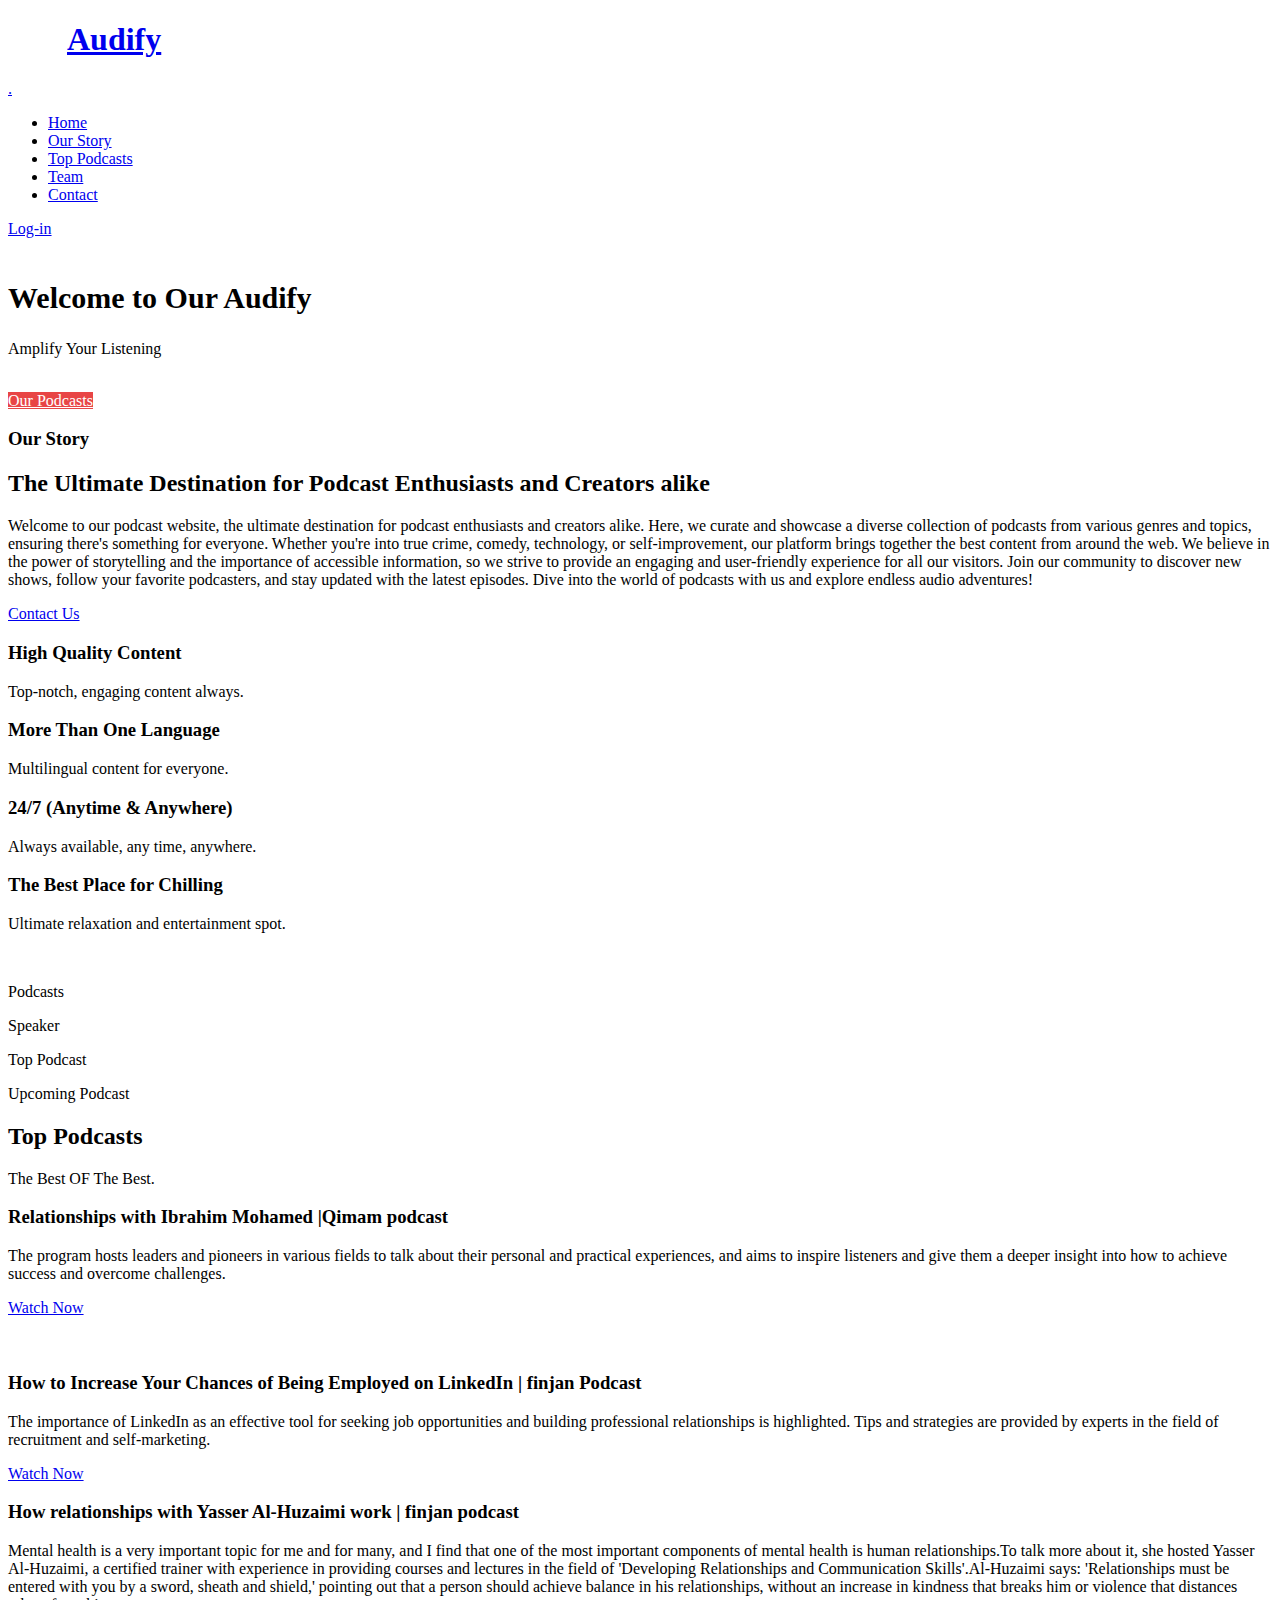
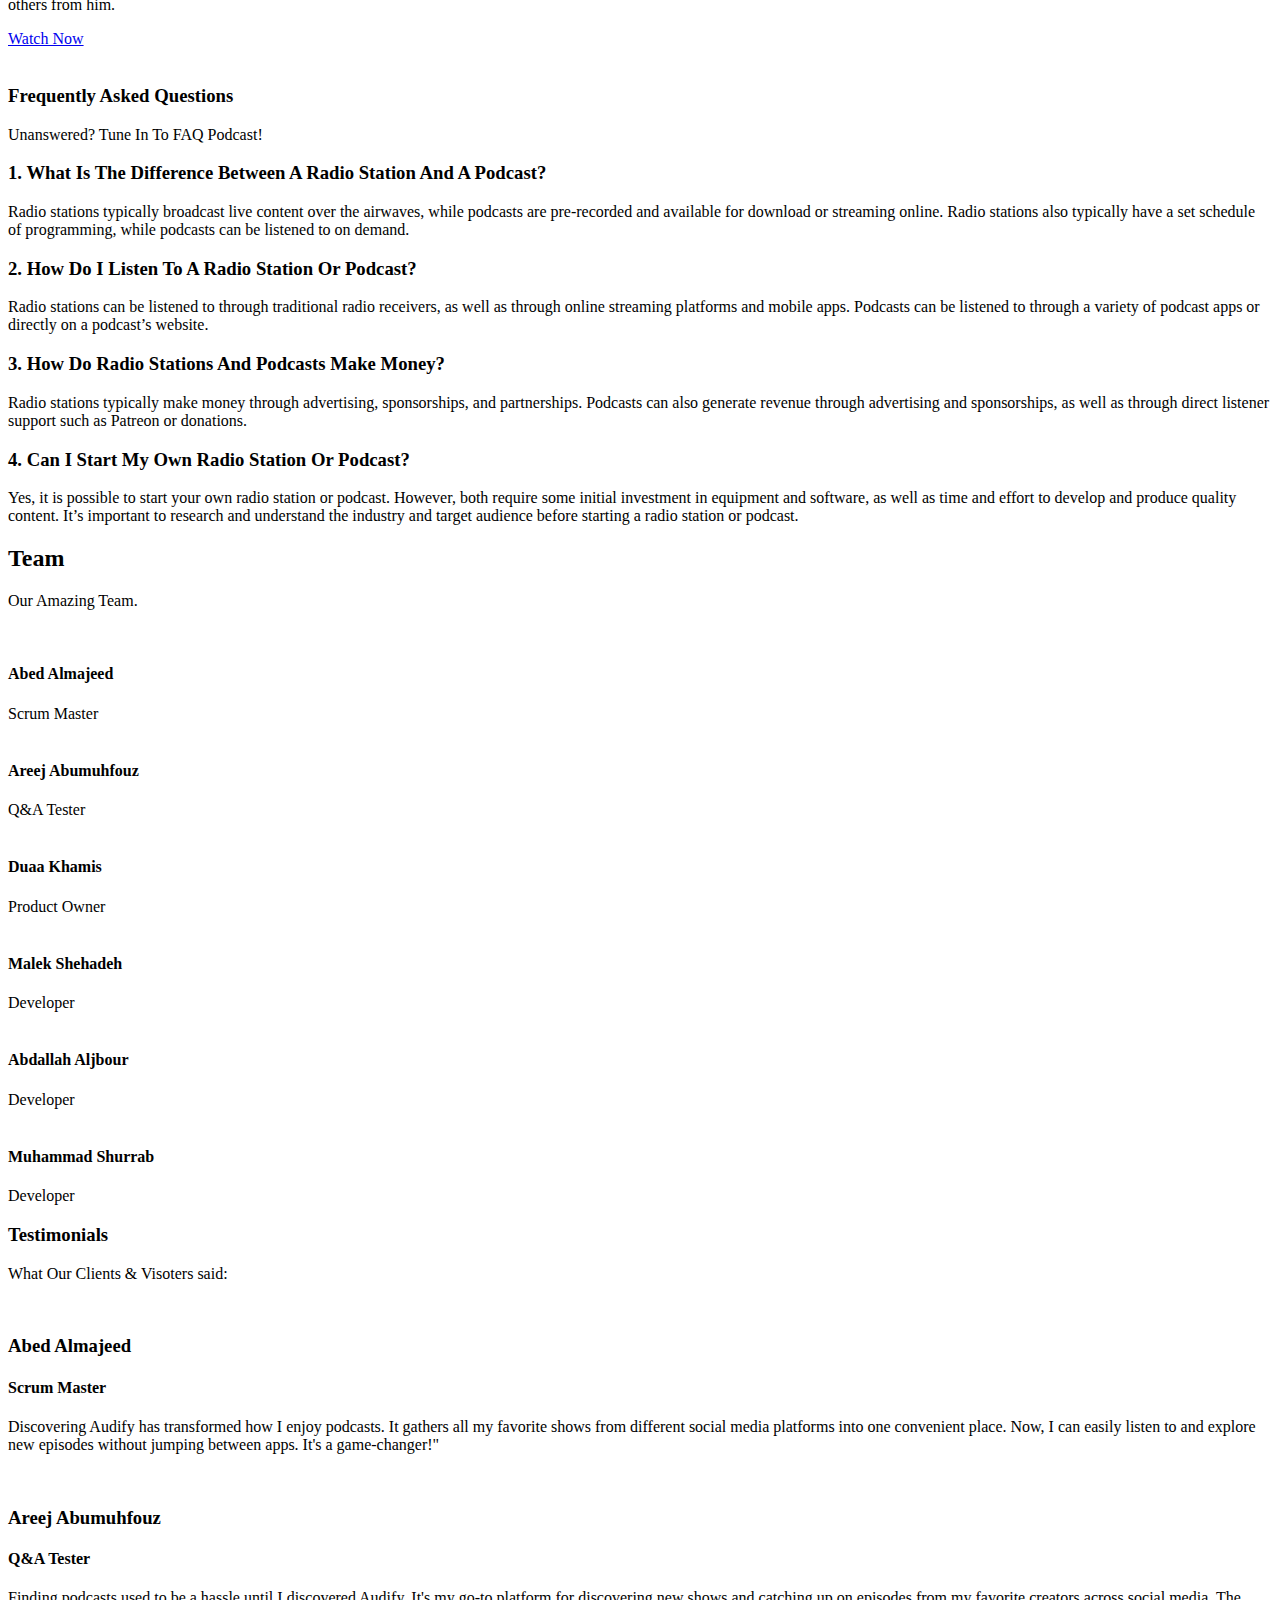
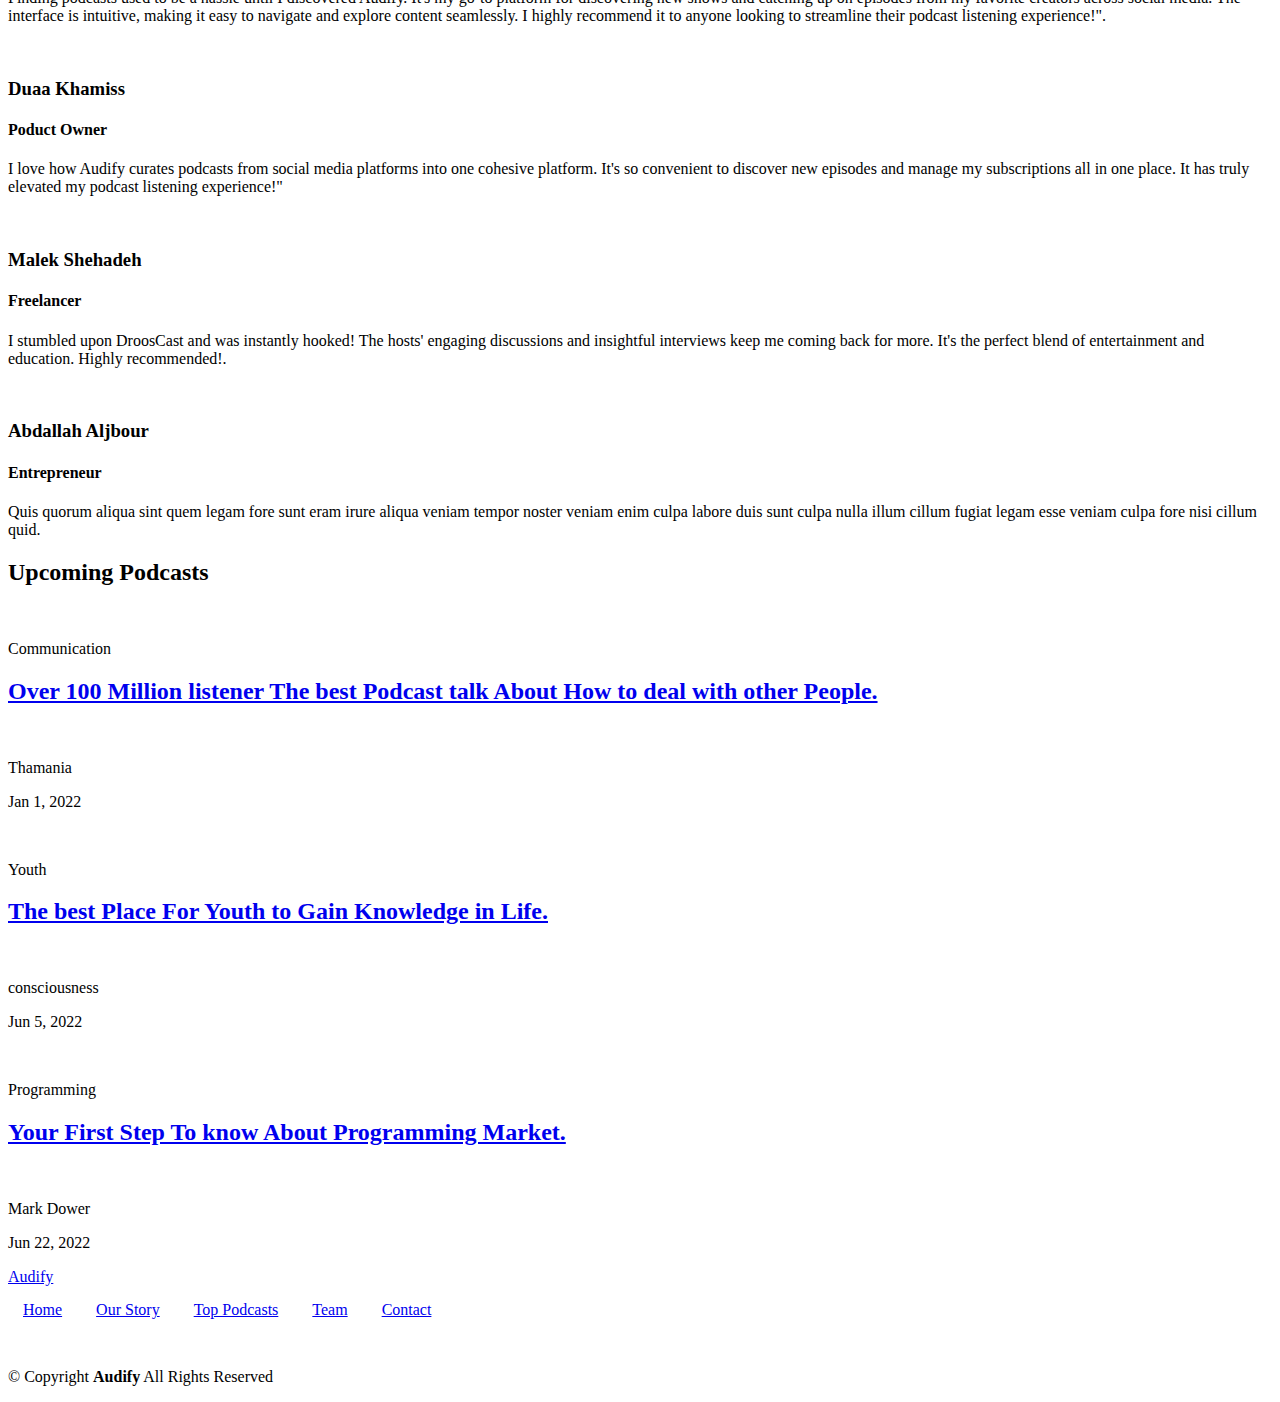
==== index.html @ 92a0b5ab "visitor page final version" ====
<!DOCTYPE html>
<html lang="en">
  <head>
    <meta charset="utf-8" />
    <meta content="width=device-width, initial-scale=1.0" name="viewport" />
    <title>Audify</title>
    <meta content="" name="description" />
    <meta content="" name="keywords" />
    <!-- Favicons -->
    <!-- <link href="assets/img/favicon.png" rel="icon" />
    <link href="assets/img/apple-touch-icon.png" rel="apple-touch-icon" /> -->
    <link rel="shortcut icon" href="./assets/img/main logo.png" type="image/x-icon">

    <!-- Fonts -->
    <link href="https://fonts.googleapis.com" rel="preconnect" />
    <link href="https://fonts.gstatic.com" rel="preconnect" crossorigin />
    <link
      href="https://fonts.googleapis.com/css2?family=Open+Sans:ital,wght@0,300;0,400;0,500;0,600;0,700;0,800;1,300;1,400;1,500;1,600;1,700;1,800&family=Montserrat:ital,wght@0,100;0,200;0,300;0,400;0,500;0,600;0,700;0,800;0,900;1,100;1,200;1,300;1,400;1,500;1,600;1,700;1,800;1,900&family=Poppins:ital,wght@0,100;0,200;0,300;0,400;0,500;0,600;0,700;0,800;0,900;1,100;1,200;1,300;1,400;1,500;1,600;1,700;1,800;1,900&display=swap"
      rel="stylesheet"
    />

    <!-- Vendor CSS Files -->
    <link
      href="assets/vendor/bootstrap/css/bootstrap.min.css"
      rel="stylesheet"
    />
    <link
      href="assets/vendor/bootstrap-icons/bootstrap-icons.css"
      rel="stylesheet"
    />
    <link href="assets/vendor/aos/aos.css" rel="stylesheet" />
    <link
      href="assets/vendor/glightbox/css/glightbox.min.css"
      rel="stylesheet"
    />
    <link href="assets/vendor/swiper/swiper-bundle.min.css" rel="stylesheet" />

    <!-- Main CSS File -->
    <link href="assets/css/main.css" rel="stylesheet" />

    <!-- =======================================================
  * Template Name: Append
  * Template URL: https://bootstrapmade.com/append-bootstrap-website-template/
  * Updated: Jun 27 2024 with Bootstrap v5.3.3
  * Author: BootstrapMade.com
  * License: https://bootstrapmade.com/license/
  ======================================================== -->
<style>
  .social-icons {
  margin-top: 10px; /* Adjust vertical spacing between the two sections of links */
}

.social-icons a {
  display: inline-block;
  margin: 0 10px; /* Adjust horizontal spacing between individual links */
  padding: 5px; /* Optional: Add padding around each link */
}

.icon-link {
  margin: 0 10px; /* Adjust horizontal spacing between social media icons */
}
.btn-main:hover{
  color: #000;
}

</style>
  </head>

  <body class="index-page">
    <header id="header" class="header d-flex align-items-center fixed-top">
      <div
        class="container-fluid position-relative d-flex align-items-center justify-content-between"
      >
        <a
          href="#"
          class="logo d-flex align-items-center me-auto me-xl-0"
        >
          <!-- Uncomment the line below if you also wish to use an image logo -->
          <!-- <img src="assets/img/logo.png" alt=""> -->
          <h1 class="sitename mr-2" style="margin-left:59px">Audify</h1>
          <span>.</span>
        </a>

        <nav id="navmenu" class="navmenu">
          <ul>
            <li><a href="#" class="active">Home</a></li>
            <li><a href="#about">Our Story</a></li>
            <li><a href="#features">Top Podcasts</a></li>
            <li><a href="#team">Team</a></li>
           
            <li><a href="./contact.html">Contact</a></li>
          </ul>
          <i class="mobile-nav-toggle d-xl-none bi bi-list"></i>
        </nav>

        <a class="btn-getstarted" href="./loginpage.html" style="margin-right: 35px ;">Log-in</a>
      </div>
    </header>

    <main class="main">
      <!-- Hero Section -->
      <section id="hero" class="hero section dark-background">
        <img   src="./assets/img/podcast1.png"  alt="" data-aos="fade-in" />

        <div class="container">
          <div class="row">
            <div class="col-lg-10">
              <h2 data-aos="fade-up" data-aos-delay="100" style="font-size: 30px;">
                Welcome to Our Audify
              </h2>
              <p data-aos="fade-up" data-aos-delay="200">
                Amplify Your Listening
              </p>
            </div>
            <div class="col-lg-5" data-aos="fade-up" data-aos-delay="300">
              <form
                action="forms/newsletter.php"
                method="post"
                class="php-email-form"
              >
              <br> 
              <a class="btn-getstarted  btn-main btn" style="background-color: #E84545; color: #fff;" href="#features">Our Podcasts</a>
              </form>
            </div>
          </div>
        </div>
      </section>
      <!-- /Hero Section -->

      <!-- Clients Section -->
      <!-- /Clients Section -->

      <!-- About Section -->
      <section id="about" class="about section light-background">
        <div class="container" data-aos="fade-up" data-aos-delay="100">
          <div class="row align-items-xl-center gy-5">
            <div class="col-xl-5 content">
              <h3>Our Story</h3>
              <h2>
                The Ultimate Destination for Podcast Enthusiasts and Creators
                alike
              </h2>
              <p>
                Welcome to our podcast website, the ultimate destination for
                podcast enthusiasts and creators alike. Here, we curate and
                showcase a diverse collection of podcasts from various genres
                and topics, ensuring there's something for everyone. Whether
                you're into true crime, comedy, technology, or self-improvement,
                our platform brings together the best content from around the
                web. We believe in the power of storytelling and the importance
                of accessible information, so we strive to provide an engaging
                and user-friendly experience for all our visitors. Join our
                community to discover new shows, follow your favorite
                podcasters, and stay updated with the latest episodes. Dive into
                the world of podcasts with us and explore endless audio
                adventures!
              </p>
              <a href="./contact.html" class="read-more"
                ><span>Contact Us</span><i class="bi bi-arrow-right"></i
              ></a>
            </div>

            <div class="col-xl-7">
              <div class="row gy-4 icon-boxes">
                <div class="col-md-6" data-aos="fade-up" data-aos-delay="200">
                  <div class="icon-box">
                    <i class="bi bi-headphones"></i>
                    <h3>High Quality Content</h3>
                    <p>Top-notch, engaging content always.</p>
                  </div>
                </div>
                <!-- End Icon Box -->

                <div class="col-md-6" data-aos="fade-up" data-aos-delay="300">
                  <div class="icon-box">
                    <i class="bi bi-translate"></i>
                    <h3>More Than One Language</h3>
                    <p>Multilingual content for everyone.</p>
                  </div>
                </div>
                <!-- End Icon Box -->

                <div class="col-md-6" data-aos="fade-up" data-aos-delay="400">
                  <div class="icon-box">
                    <i class="bi bi-calendar3"></i>
                    <h3>24/7 (Anytime & Anywhere)</h3>
                    <p>Always available, any time, anywhere.</p>
                  </div>
                </div>
                <!-- End Icon Box -->

                <div class="col-md-6" data-aos="fade-up" data-aos-delay="500">
                  <div class="icon-box">
                    <i class="bi bi-cup-hot-fill"></i>
                    <h3>The Best Place for Chilling</h3>
                    <p>Ultimate relaxation and entertainment spot.</p>
                  </div>
                </div>
                <!-- End Icon Box -->
              </div>
            </div>
          </div>
        </div>
      </section>
      <!-- /About Section -->

      <!-- Stats Section -->
      <section id="stats" class="stats section dark-background">
        <img src="assets/img/blog/blog-inside-post.jpg" alt="" data-aos="fade-in" />

        <div
          class="container position-relative"
          data-aos="fade-up"
          data-aos-delay="100"
        >
          <div class="row gy-4">
            <div class="col-lg-3 col-md-6">
              <div class="stats-item text-center w-100 h-100">
                <span
                  data-purecounter-start="0"
                  data-purecounter-end="20"
                  data-purecounter-duration="1"
                  class="purecounter"
                ></span>
                <p class="text-light">Podcasts</p>
              </div>
            </div>
            <!-- End Stats Item -->

            <div class="col-lg-3 col-md-6">
              <div class="stats-item text-center w-100 h-100">
                <span
                  data-purecounter-start="0"
                  data-purecounter-end="7 "
                  data-purecounter-duration="1"
                  class="purecounter"
                ></span>
                <p class="text-light">Speaker</p>
              </div>
            </div>
            <!-- End Stats Item -->

            <div class="col-lg-3 col-md-6">
              <div class="stats-item text-center w-100 h-100">
                <span
                  data-purecounter-start="0"
                  data-purecounter-end="3"
                  data-purecounter-duration="1"
                  class="purecounter"
                ></span>
                <p class="text-light">Top Podcast</p>
              </div>
            </div>
            <!-- End Stats Item -->

            <div class="col-lg-3 col-md-6">
              <div class="stats-item text-center w-100 h-100">
                <span
                  data-purecounter-start="0"
                  data-purecounter-end="12"
                  data-purecounter-duration="1"
                  class="purecounter"
                ></span>
                <p class="text-light">Upcoming Podcast</p>
              </div>
            </div>
            <!-- End Stats Item -->
          </div>
        </div>
      </section>
      <!-- /Stats Section -->

      <!-- Features Section -->
      <section id="features" class="features section">
        <!-- Section Title -->
        <div class="container section-title" data-aos="fade-up">
          <h2>Top Podcasts</h2>
          <p>The Best OF The Best.</p>
        </div>
        <!-- End Section Title -->

        <div class="container">
          <div class="row gy-4 align-items-center features-item">
            <div
              class="col-lg-5 order-2 order-lg-1"
              data-aos="fade-up"
              data-aos-delay="200"
            >
              <h3>Relationships with Ibrahim Mohamed |Qimam podcast</h3>
              <p>
                The program hosts leaders and pioneers in various fields to talk about their personal and practical experiences, and aims to inspire listeners and give them a deeper insight into how to achieve success and overcome challenges.
              </p>
              <a href="./loginpage.html" class="btn btn-get-started">Watch Now</a>
            </div>
            <div
              class="col-lg-7 order-1 order-lg-2 d-flex align-items-center"
              data-aos="zoom-out"
              data-aos-delay="100"
            >
              <div class="image-stack">
             
                <img
                  src="./assets/img/relation2.png"
                  alt=""
                  class="stack-back"
                />
              </div>
            </div>
          </div>
          <!-- Features Item -->

          <div
            class="row gy-4 align-items-stretch justify-content-between features-item"
          >
            <div
              class="col-lg-6 d-flex align-items-center features-img-bg"
              data-aos="zoom-out"
            >
              <img src="./assets/img/selfDevelopment1.png" class="img-fluid" alt="" />
            </div>
            <div
              class="col-lg-5 d-flex justify-content-center flex-column"
              data-aos="fade-up"
            >
              <h3>How to Increase Your Chances of Being Employed on LinkedIn | finjan Podcast</h3>
              <p>
                The importance of LinkedIn as an effective tool for seeking job opportunities and building professional relationships is highlighted. Tips and strategies are provided by experts in the field of recruitment and self-marketing.
              </p>
           
              <a href="./loginpage.html" class="btn btn-get-started align-self-start"
                >Watch Now</a
              >
            </div>
          </div>
          <!-- Features Item -->
          <div class="row gy-4 align-items-center features-item">
            <div
              class="col-lg-5 order-2 order-lg-1"
              data-aos="fade-up"
              data-aos-delay="200"
            >
              <h3>How relationships with Yasser Al-Huzaimi work | finjan podcast</h3>
              <p>
                Mental health is a very important topic for me and for many, and I find that one of the most important components of mental health is human relationships.To talk more about it, she hosted Yasser Al-Huzaimi, a certified trainer with experience in providing courses and lectures in the field of 'Developing Relationships and Communication Skills'.Al-Huzaimi says: 'Relationships must be entered with you by a sword, sheath and shield,' pointing out that a person should achieve balance in his relationships, without an increase in kindness that breaks him or violence that distances others from him.
              </p>
              <a href="./loginpage.html" class="btn btn-get-started">Watch Now</a>
            </div>
            <div
              class="col-lg-7 order-1 order-lg-2 d-flex align-items-center"
              data-aos="zoom-out"
              data-aos-delay="100"
            >
              <div class="image-stack">
                <img
                  src="./assets/img/relation1.png"
                  alt=""
                  class="stack-front"
                />
              </div>
            </div>
          </div>
        </div>
      </section>
      <!-- /Features Section -->

     

      <!-- Faq Section -->
      <section id="faq" class="faq section">
        <div class="container">
          <div class="row gy-4">
            <div class="col-lg-4" data-aos="fade-up" data-aos-delay="100">
              <div class="content px-xl-5">
                <h3>
                  <span>Frequently Asked </span><strong>Questions</strong>
                </h3>
                <p>Unanswered? Tune In To FAQ Podcast!</p>
              </div>
            </div>

            <div class="col-lg-8" data-aos="fade-up" data-aos-delay="200">
              <div class="faq-container">
                <div class="faq-item faq-active">
                  <h3>
                    <span class="num">1.</span>
                    <span
                      >What Is The Difference Between A Radio Station And A
                      Podcast?</span
                    >
                  </h3>
                  <div class="faq-content">
                    <p>
                      Radio stations typically broadcast live content over the
                      airwaves, while podcasts are pre-recorded and available
                      for download or streaming online. Radio stations also
                      typically have a set schedule of programming, while
                      podcasts can be listened to on demand.
                    </p>
                  </div>
                  <i class="faq-toggle bi bi-chevron-right"></i>
                </div>
                <!-- End Faq item-->

                <div class="faq-item">
                  <h3>
                    <span class="num">2.</span>
                    <span>How Do I Listen To A Radio Station Or Podcast?</span>
                  </h3>
                  <div class="faq-content">
                    <p>
                      Radio stations can be listened to through traditional
                      radio receivers, as well as through online streaming
                      platforms and mobile apps. Podcasts can be listened to
                      through a variety of podcast apps or directly on a
                      podcast’s website.
                    </p>
                  </div>
                  <i class="faq-toggle bi bi-chevron-right"></i>
                </div>
                <!-- End Faq item-->

                <div class="faq-item">
                  <h3>
                    <span class="num">3.</span>
                    <span>How Do Radio Stations And Podcasts Make Money?</span>
                  </h3>
                  <div class="faq-content">
                    <p>
                      Radio stations typically make money through advertising,
                      sponsorships, and partnerships. Podcasts can also generate
                      revenue through advertising and sponsorships, as well as
                      through direct listener support such as Patreon or
                      donations.
                    </p>
                  </div>
                  <i class="faq-toggle bi bi-chevron-right"></i>
                </div>
                <!-- End Faq item-->

                <div class="faq-item">
                  <h3>
                    <span class="num">4.</span>
                    <span>Can I Start My Own Radio Station Or Podcast?</span>
                  </h3>
                  <div class="faq-content">
                    <p>
                      Yes, it is possible to start your own radio station or
                      podcast. However, both require some initial investment in
                      equipment and software, as well as time and effort to
                      develop and produce quality content. It’s important to
                      research and understand the industry and target audience
                      before starting a radio station or podcast.
                    </p>
                  </div>
                  <i class="faq-toggle bi bi-chevron-right"></i>
                </div>
                <!-- End Faq item-->
              </div>
            </div>
          </div>
        </div>
      </section>
      <!-- /Faq Section -->

      <!-- Team Section -->
      <section id="team" class="team section light-background">
        <!-- Section Title -->
        <div class="container section-title" data-aos="fade-up">
          <h2>Team</h2>
          <p>Our Amazing Team.</p>
        </div>
        <!-- End Section Title -->

        <div class="container">
          <div class="row gy-5">
            <div
              class="col-lg-4 col-md-6 member"
              data-aos="fade-up"
              data-aos-delay="100"
            >
              <div class="member-img">
                <img src="/assets/img/team/Abed.png" class="img-fluid" alt="" />
                <div class="social">
                  <a
                    target="_blank"
                    href="https://www.linkedin.com/in/abedalmajeed-alajarmah-00958b211/"
                    ><i class="bi bi-linkedin"></i
                  ></a>
                </div>
              </div>
              <div class="member-info text-center">
                <h4>Abed Almajeed</h4>
                <span>Scrum Master</span>
              </div>
            </div>
            <!-- End Team Member -->

            <div
              class="col-lg-4 col-md-6 member"
              data-aos="fade-up"
              data-aos-delay="200"
            >
              <div class="member-img">
                <img src="assets/img/team/Areej.png" class="img-fluid" alt="" />
                <div class="social">
                  <a
                    target="_blank"
                    href="https://www.linkedin.com/in/areej-abumuhfouz-893ba4250/"
                    ><i class="bi bi-linkedin"></i
                  ></a>
                </div>
              </div>
              <div class="member-info text-center">
                <h4>Areej Abumuhfouz</h4>
                <span>Q&A Tester</span>
              </div>
            </div>
            <!-- End Team Member -->

            <div
              class="col-lg-4 col-md-6 member"
              data-aos="fade-up"
              data-aos-delay="300"
            >
              <div class="member-img">
                <img src="assets/img/team/Duaa.png" class="img-fluid" alt="" />
                <div class="social">
                  <a
                    target="_blank"
                    href="https://www.linkedin.com/in/duaakhamis/"
                    ><i class="bi bi-linkedin"></i
                  ></a>
                </div>
              </div>
              <div class="member-info text-center">
                <h4>Duaa Khamis</h4>
                <span>Product Owner</span>
              </div>
            </div>
            <!-- End Team Member -->

            <div
              class="col-lg-4 col-md-6 member"
              data-aos="fade-up"
              data-aos-delay="400"
            >
              <div class="member-img">
                <img
                  src="assets/img/team/Malek.jpeg"
                  class="img-fluid"
                  alt=""
                />
                <div class="social">
                  <a
                    target="_blank"
                    href="https://www.linkedin.com/in/malek-shehadeh-b808351b7/"
                    ><i class="bi bi-linkedin"></i
                  ></a>
                </div>
              </div>
              <div class="member-info text-center">
                <h4>Malek Shehadeh</h4>
                <span>Developer</span>
              </div>
            </div>
            <!-- End Team Member -->

            <div
              class="col-lg-4 col-md-6 member"
              data-aos="fade-up"
              data-aos-delay="500"
            >
              <div class="member-img">
                <img
                  src="assets/img/team/Jbour.jpeg"
                  class="img-fluid"
                  alt=""
                />
                <div class="social">
                  <a
                    target="_blank"
                    href="https://www.linkedin.com/in/abdalla-aljbour-26855a271/"
                    ><i class="bi bi-linkedin"></i
                  ></a>
                </div>
              </div>
              <div class="member-info text-center">
                <h4>Abdallah Aljbour</h4>
                <span>Developer</span>
              </div>
            </div>
            <!-- End Team Member -->

            <div
              class="col-lg-4 col-md-6 member"
              data-aos="fade-up"
              data-aos-delay="600"
            >
              <div class="member-img">
                <img
                  src="assets/img/team/Muhammad.jpeg"
                  class="img-fluid"
                  alt=""
                />
                <div class="social">
                  <a
                    target="_blank"
                    href="https://www.linkedin.com/in/muhammad-shurrab/"
                    ><i class="bi bi-linkedin"></i
                  ></a>
                </div>
              </div>
              <div class="member-info text-center">
                <h4>Muhammad Shurrab</h4>
                <span>Developer</span>
              </div>
            </div>
            <!-- End Team Member -->
          </div>
        </div>
      </section>
      <!-- /Team Section -->

      <!-- Testimonials Section -->
      <section id="testimonials" class="testimonials section light-background">
        <div class="container">
          <div class="row align-items-center">
            <div class="col-lg-5 info" data-aos="fade-up" data-aos-delay="100">
              <h3>Testimonials</h3>
              <p>What Our Clients & Visoters said:</p>
            </div>

            <div class="col-lg-7" data-aos="fade-up" data-aos-delay="200">
              <div class="swiper init-swiper">
                <script type="application/json" class="swiper-config">
                  {
                    "loop": true,
                    "speed": 600,
                    "autoplay": {
                      "delay": 5000
                    },
                    "slidesPerView": "auto",
                    "pagination": {
                      "el": ".swiper-pagination",
                      "type": "bullets",
                      "clickable": true
                    }
                  }
                </script>
                <div class="swiper-wrapper">
                  <div class="swiper-slide">
                    <div class="testimonial-item">
                      <div class="d-flex">
                        <img
                          src="assets/img/testimonials/Abed.png"
                          class="testimonial-img flex-shrink-0"
                          alt=""
                        />
                        <div>
                          <h3>Abed Almajeed</h3>
                          <h4>Scrum Master</h4>
                          <div class="stars">
                            <i class="bi bi-star-fill"></i
                            ><i class="bi bi-star-fill"></i
                            ><i class="bi bi-star-fill"></i
                            ><i class="bi bi-star-fill"></i
                            ><i class="bi bi-star-fill"></i>
                          </div>
                        </div>
                      </div>
                      <p>
                        <i class="bi bi-quote quote-icon-left"></i>
                        <span
                          >Discovering Audify has transformed how I enjoy
                          podcasts. It gathers all my favorite shows from
                          different social media platforms into one convenient
                          place. Now, I can easily listen to and explore new
                          episodes without jumping between apps. It's a
                          game-changer!"</span
                        >
                        <i class="bi bi-quote quote-icon-right"></i>
                      </p>
                    </div>
                  </div>
                  <!-- End testimonial item -->

                  <div class="swiper-slide">
                    <div class="testimonial-item">
                      <div class="d-flex">
                        <img
                          src="assets/img/testimonials/Areej.png"
                          class="testimonial-img flex-shrink-0"
                          alt=""
                        />
                        <div>
                          <h3>Areej Abumuhfouz</h3>
                          <h4>Q&A Tester</h4>
                          <div class="stars">
                            <i class="bi bi-star-fill"></i
                            ><i class="bi bi-star-fill"></i
                            ><i class="bi bi-star-fill"></i
                            ><i class="bi bi-star-fill"></i
                            ><i class="bi bi-star-fill"></i>
                          </div>
                        </div>
                      </div>
                      <p>
                        <i class="bi bi-quote quote-icon-left"></i>
                        <span
                          >Finding podcasts used to be a hassle until I
                          discovered Audify. It's my go-to platform for
                          discovering new shows and catching up on episodes from
                          my favorite creators across social media. The
                          interface is intuitive, making it easy to navigate and
                          explore content seamlessly. I highly recommend it to
                          anyone looking to streamline their podcast listening
                          experience!".</span
                        >
                        <i class="bi bi-quote quote-icon-right"></i>
                      </p>
                    </div>
                  </div>
                  <!-- End testimonial item -->

                  <div class="swiper-slide">
                    <div class="testimonial-item">
                      <div class="d-flex">
                        <img
                          src="assets/img/testimonials/Duaa.png"
                          class="testimonial-img flex-shrink-0"
                          alt=""
                        />
                        <div>
                          <h3>Duaa Khamiss</h3>
                          <h4>Poduct Owner</h4>
                          <div class="stars">
                            <i class="bi bi-star-fill"></i
                            ><i class="bi bi-star-fill"></i
                            ><i class="bi bi-star-fill"></i
                            ><i class="bi bi-star-fill"></i
                            ><i class="bi bi-star-fill"></i>
                          </div>
                        </div>
                      </div>
                      <p>
                        <i class="bi bi-quote quote-icon-left"></i>
                        <span
                          >I love how Audify curates podcasts from social media
                          platforms into one cohesive platform. It's so
                          convenient to discover new episodes and manage my
                          subscriptions all in one place. It has truly elevated
                          my podcast listening experience!"</span
                        >
                        <i class="bi bi-quote quote-icon-right"></i>
                      </p>
                    </div>
                  </div>
                  <!-- End testimonial item -->

                  <div class="swiper-slide">
                    <div class="testimonial-item">
                      <div class="d-flex">
                        <img
                          src="assets/img/testimonials/Malek.jpeg"
                          class="testimonial-img flex-shrink-0"
                          alt=""
                        />
                        <div>
                          <h3>Malek Shehadeh</h3>
                          <h4>Freelancer</h4>
                          <div class="stars">
                            <i class="bi bi-star-fill"></i
                            ><i class="bi bi-star-fill"></i
                            ><i class="bi bi-star-fill"></i
                            ><i class="bi bi-star-fill"></i
                            ><i class="bi bi-star-fill"></i>
                          </div>
                        </div>
                      </div>
                      <p>
                        <i class="bi bi-quote quote-icon-left"></i>
                        <span
                          >I stumbled upon DroosCast and was instantly hooked!
                          The hosts' engaging discussions and insightful
                          interviews keep me coming back for more. It's the
                          perfect blend of entertainment and education. Highly
                          recommended!.</span
                        >
                        <i class="bi bi-quote quote-icon-right"></i>
                      </p>
                    </div>
                  </div>
                  <!-- End testimonial item -->

                  <div class="swiper-slide">
                    <div class="testimonial-item">
                      <div class="d-flex">
                        <img
                          src="assets/img/testimonials/Jbour.jpeg"
                          class="testimonial-img flex-shrink-0"
                          alt=""
                        />
                        <div>
                          <h3>Abdallah Aljbour</h3>
                          <h4>Entrepreneur</h4>
                          <div class="stars">
                            <i class="bi bi-star-fill"></i
                            ><i class="bi bi-star-fill"></i
                            ><i class="bi bi-star-fill"></i
                            ><i class="bi bi-star-fill"></i
                            ><i class="bi bi-star-fill"></i>
                          </div>
                        </div>
                      </div>
                      <p>
                        <i class="bi bi-quote quote-icon-left"></i>
                        <span
                          >Quis quorum aliqua sint quem legam fore sunt eram
                          irure aliqua veniam tempor noster veniam enim culpa
                          labore duis sunt culpa nulla illum cillum fugiat legam
                          esse veniam culpa fore nisi cillum quid.</span
                        >
                        <i class="bi bi-quote quote-icon-right"></i>
                      </p>
                    </div>
                  </div>
                  <!-- End testimonial item -->
                </div>
                <div class="swiper-pagination"></div>
              </div>
            </div>
          </div>
        </div>
      </section>
      <!-- /Testimonials Section -->

      <!-- Recent Posts Section -->
      <section id="recent-posts" class="recent-posts section">
        <!-- Section Title -->
        <div class="container section-title" data-aos="fade-up">
          <h2>Upcoming Podcasts</h2>
        </div>
        <!-- End Section Title -->

        <div class="container">
          <div class="row gy-4">
            <div
              class="col-xl-4 col-md-6"
              data-aos="fade-up"
              data-aos-delay="100"
            >
              <article>
                <div class="post-img">
                  <img
                    src="./assets/img/relation1.png"
                    alt=""
                    class="img-fluid"
                  />
                </div>

                <p class="post-category">Communication</p>

                <h2 class="title">
                  <a href="blog-details.html"
                    >Over 100 Million listener The best Podcast talk About How
                    to deal with other People.</a
                  >
                </h2>

                <div class="d-flex align-items-center">
                  <img
                    src="./assets/img/blog/Eight.png"
                    alt=""
                    class="img-fluid post-author-img flex-shrink-0"
                  />
                  <div class="post-meta">
                    <p class="post-author">Thamania</p>
                    <p class="post-date">
                      <time datetime="2022-01-01">Jan 1, 2022</time>
                    </p>
                  </div>
                </div>
              </article>
            </div>
            <!-- End post list item -->

            <div
              class="col-xl-4 col-md-6"
              data-aos="fade-up"
              data-aos-delay="200"
            >
              <article>
                <div class="post-img">
                  <img
                    src="./assets/img/selfDevelopment4.png"
                    alt=""
                    class="img-fluid"
                  />
                </div>

                <p class="post-category">Youth</p>

                <h2 class="title">
                  <a href="blog-details.html"
                    >The best Place For Youth to Gain Knowledge in Life.
                  </a>
                </h2>

                <div class="d-flex align-items-center">
                  <img
                    src="assets/img/blog/Waae.jpg"
                    alt=""
                    class="img-fluid post-author-img flex-shrink-0"
                  />
                  <div class="post-meta">
                    <p class="post-author">consciousness</p>
                    <p class="post-date">
                      <time datetime="2022-01-01">Jun 5, 2022</time>
                    </p>
                  </div>
                </div>
              </article>
            </div>
            <!-- End post list item -->

            <div
              class="col-xl-4 col-md-6"
              data-aos="fade-up"
              data-aos-delay="300"
            >
              <article>
                <div class="post-img">
                  <img
                    src="./assets/img/Elzeero.png"
                    alt=""
                    class="img-fluid"
                  />
                </div>

                <p class="post-category">Programming</p>

                <h2 class="title">
                  <a href="blog-details.html"
                    >Your First Step To know About Programming Market.</a
                  >
                </h2>

                <div class="d-flex align-items-center">
                  <img
                    src="./assets/img/blog/Droos.jpg"
                    alt=""
                    class="img-fluid post-author-img flex-shrink-0"
                  />
                  <div class="post-meta">
                    <p class="post-author">Mark Dower</p>
                    <p class="post-date">
                      <time datetime="2022-01-01">Jun 22, 2022</time>
                    </p>
                  </div>
                </div>
              </article>
            </div>
            <!-- End post list item -->
          </div>
          <!-- End recent posts list -->
        </div>
      </section>
      <!-- /Recent Posts Section -->

   
    </main>

    <footer id="footer" class="footer position-relative light-background">
      <div class="container footer-top text-center">
        <div class="row gy-5 justify-content-center">
          <div class="col-lg-5 col-md-12 footer-about">
            <a href="#" class="logo d-flex justify-content-center align-items-center">
              <span class="sitename">Audify</span>
            </a>
          </div>
        </div>
      </div>
      <div class="container social-icons text-center mt-4">
        <a href="#hero" class="active">Home</a>
        <a href="#about">Our Story</a>
        <a href="#features">Top Podcasts</a>
        <a href="#team">Team</a>
        <a href="./contact.html">Contact</a>
     
      </div>
       <div class="container social-icons text-center mt-4">
        <a href="#" class="twitter"><i class="bi bi-twitter"></i></a>
        <a href="#" class="facebook"><i class="bi bi-facebook"></i></a>
        <a href="#" class="instagram"><i class="bi bi-instagram"></i></a>
        <a href="#" class="linkedin"><i class="bi bi-linkedin"></i></a>
      </div>
      <div class="container copyright text-center mt-4">
        <p>
          © <span>Copyright</span> <strong class="sitename">Audify</strong>
          <span>All Rights Reserved</span>
        </p>
        <div class="credits">
          <!-- All the links in the footer should remain intact. -->
          <!-- You can delete the links only if you've purchased the pro version. -->
          <!-- Licensing information: https://bootstrapmade.com/license/ -->
          <!-- Purchase the pro version with working PHP/AJAX contact form: [buy-url] -->
        </div>
      </div>
    </footer>

    <!-- Scroll Top -->
    <a
      href="#"
      id="scroll-top"
      class="scroll-top d-flex align-items-center justify-content-center"
      ><i class="bi bi-arrow-up-short"></i
    ></a>

    <!-- Preloader -->
    <div id="preloader"></div>

    <!-- Vendor JS Files -->
    <script src="assets/vendor/bootstrap/js/bootstrap.bundle.min.js"></script>
    <script src="assets/vendor/php-email-form/validate.js"></script>
    <script src="assets/vendor/aos/aos.js"></script>
    <script src="assets/vendor/glightbox/js/glightbox.min.js"></script>
    <script src="assets/vendor/purecounter/purecounter_vanilla.js"></script>
    <script src="assets/vendor/imagesloaded/imagesloaded.pkgd.min.js"></script>
    <script src="assets/vendor/isotope-layout/isotope.pkgd.min.js"></script>
    <script src="assets/vendor/swiper/swiper-bundle.min.js"></script>

    <!-- Main JS File -->
    <script src="assets/js/main.js"></script>
  </body>
</html>
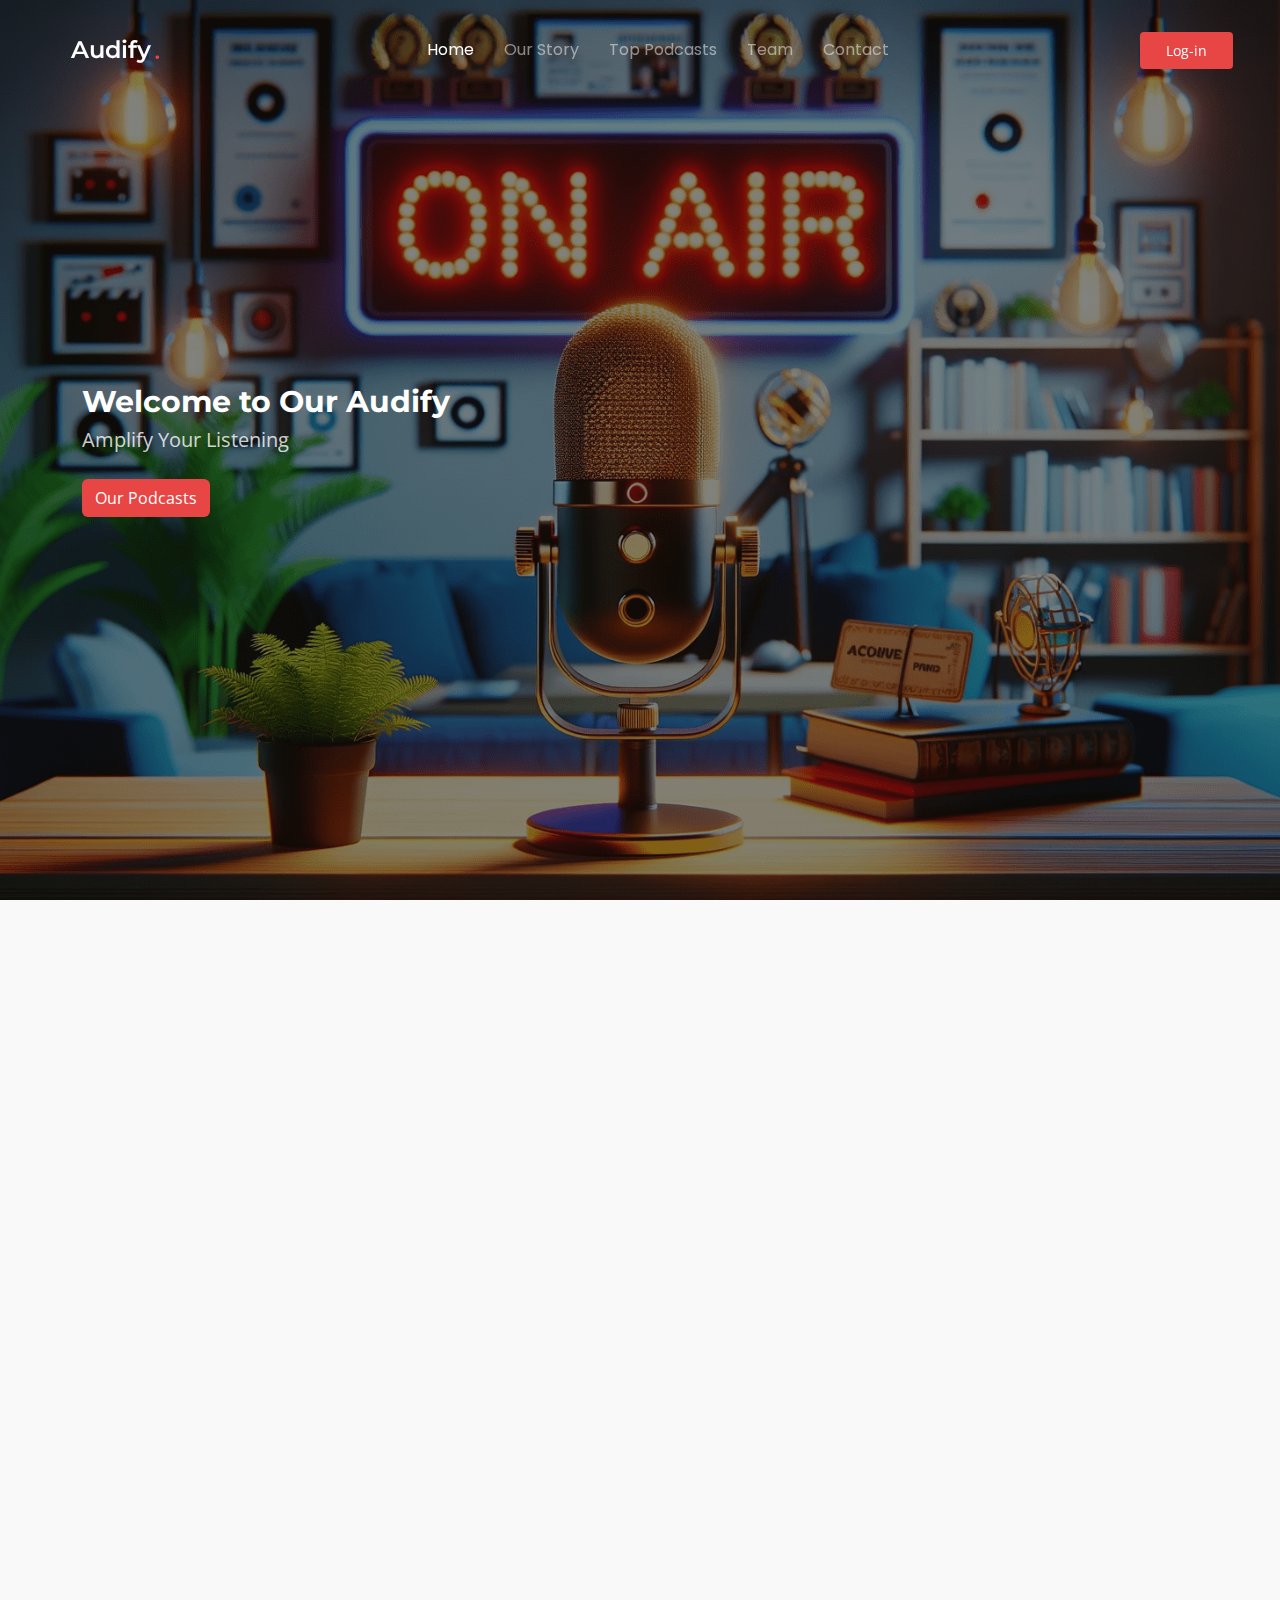
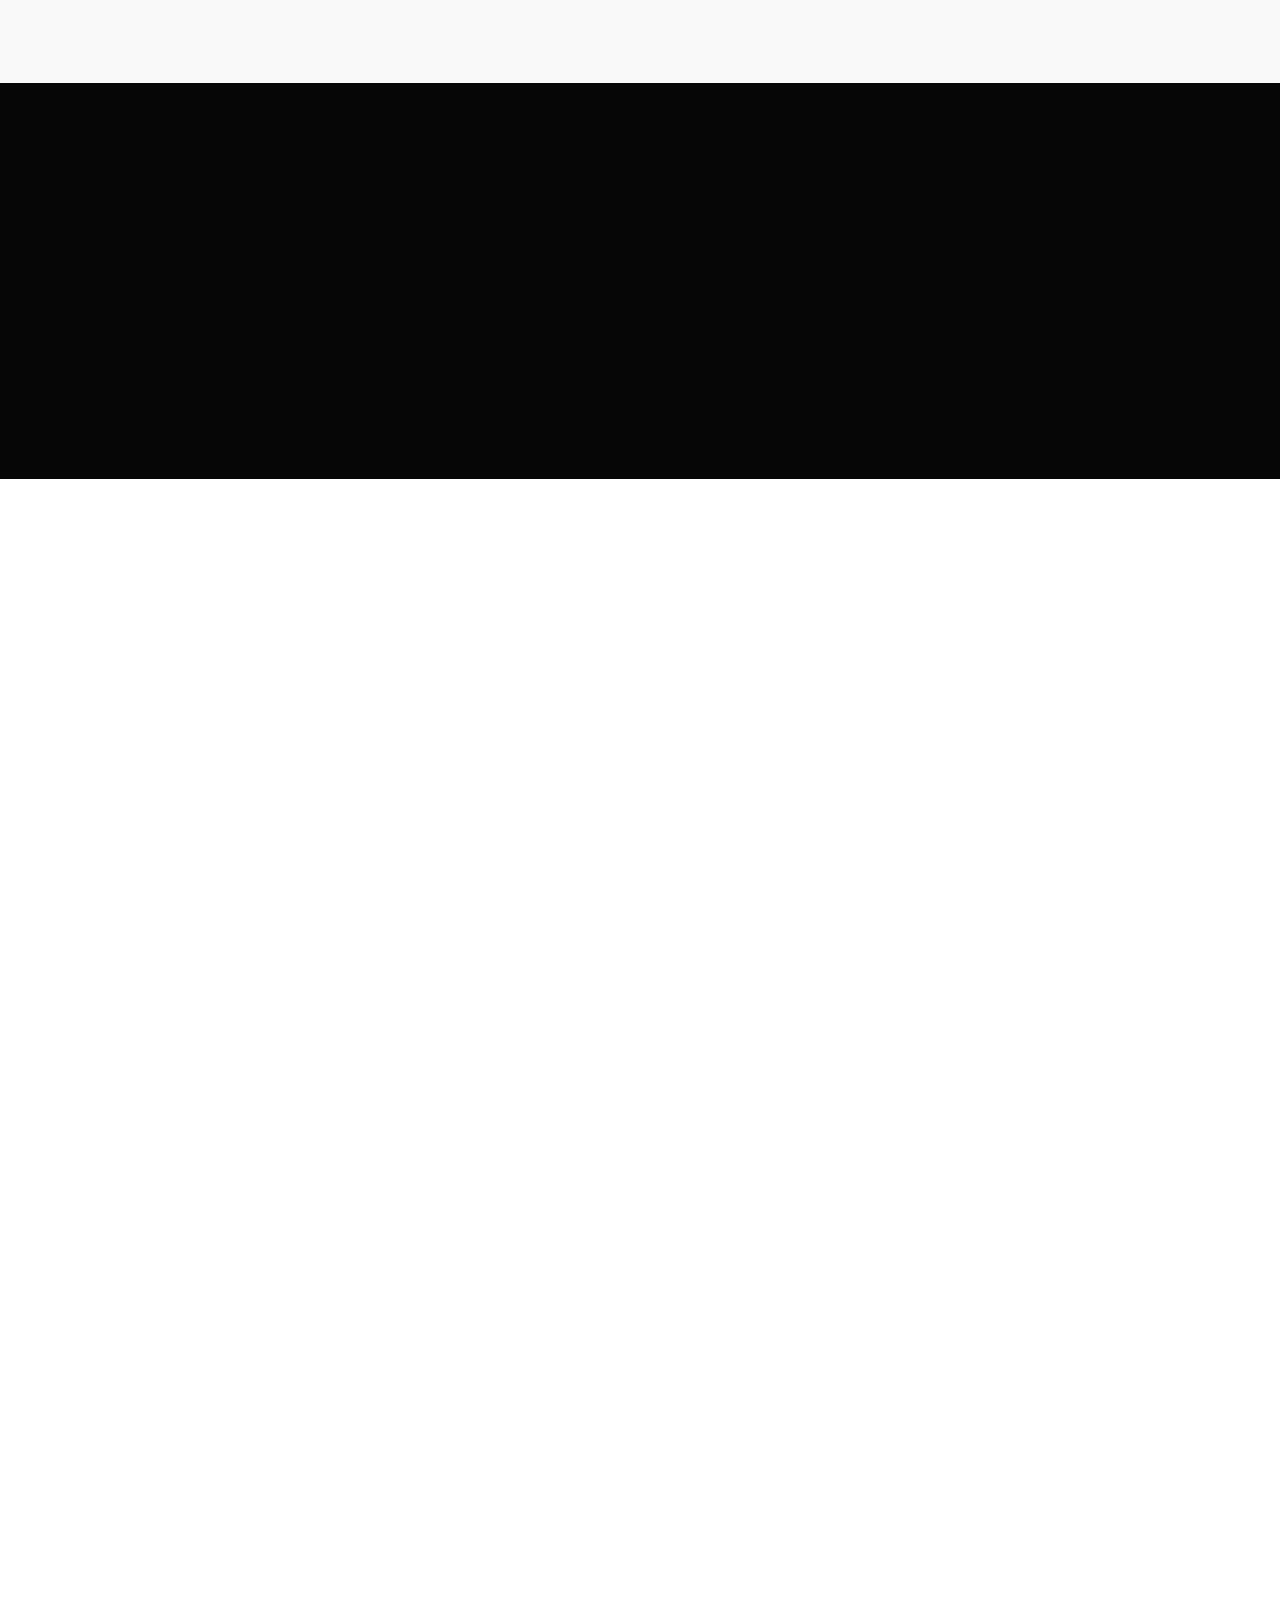
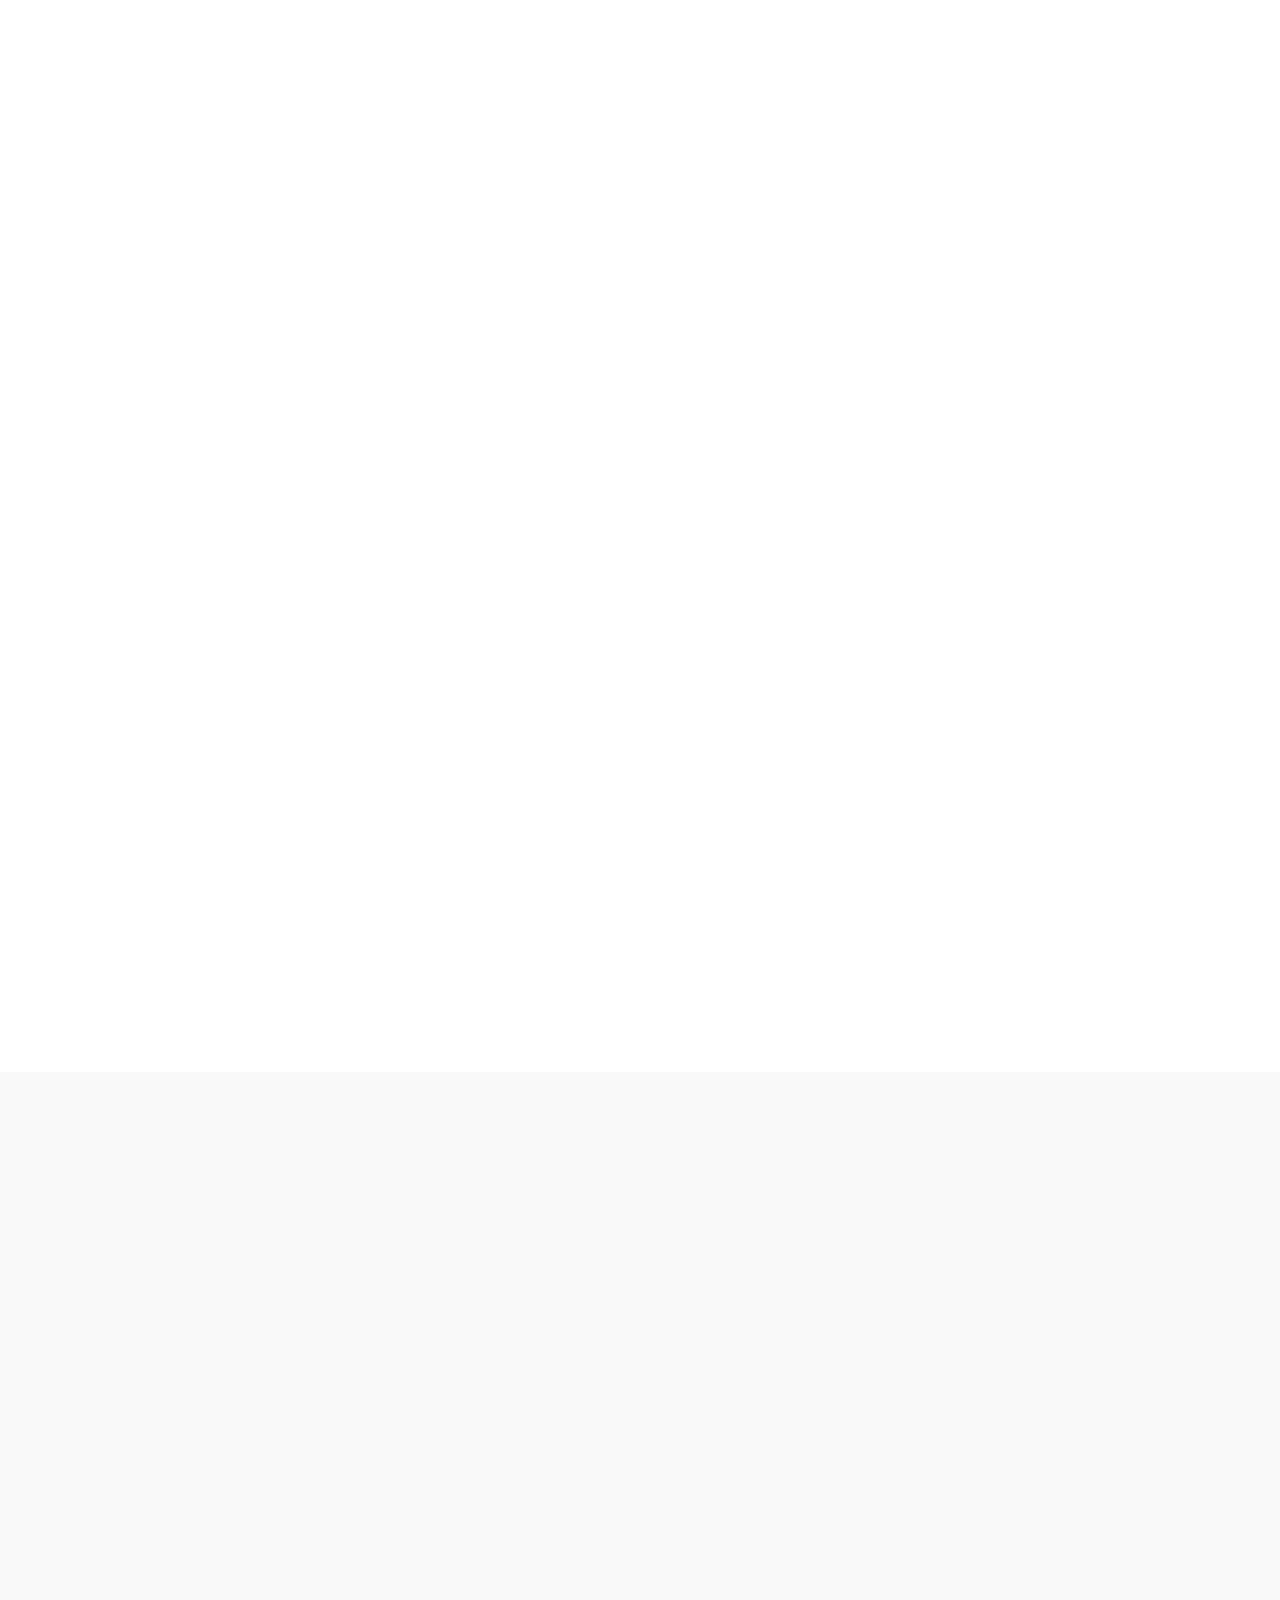
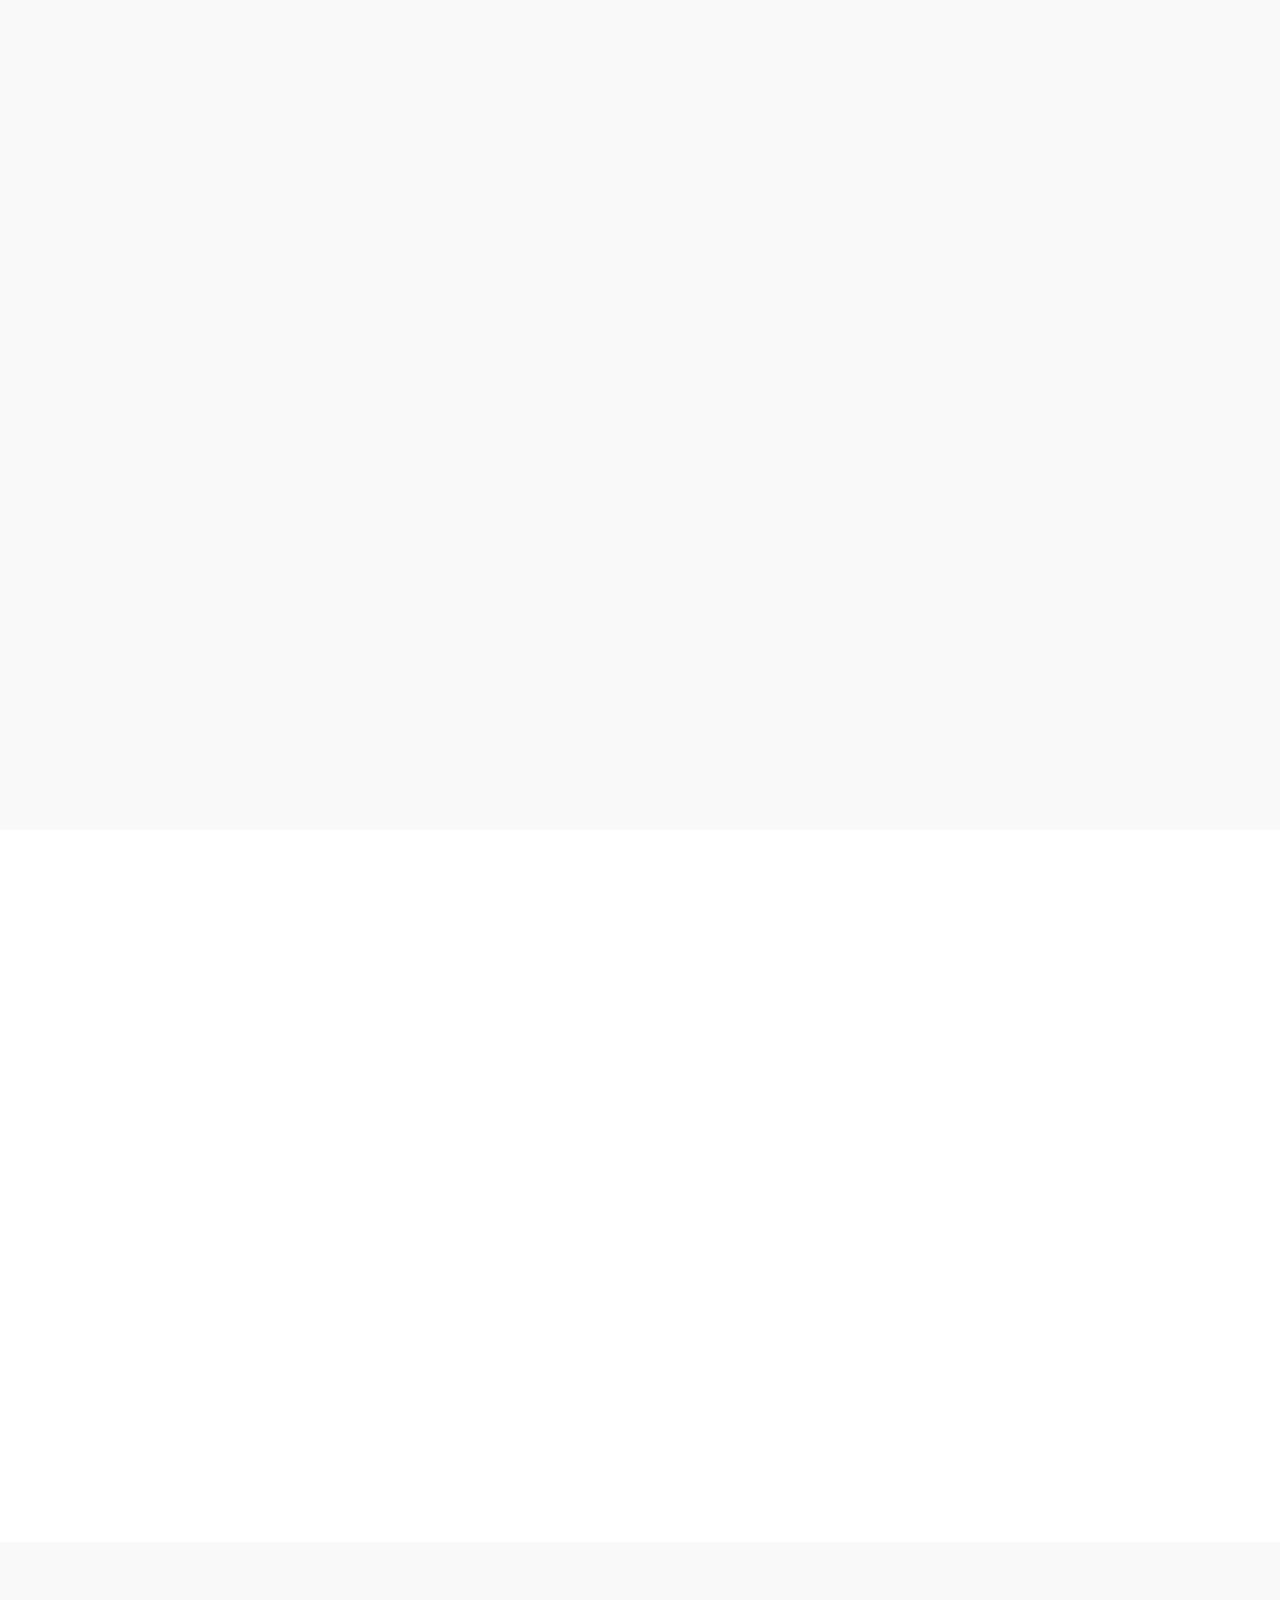
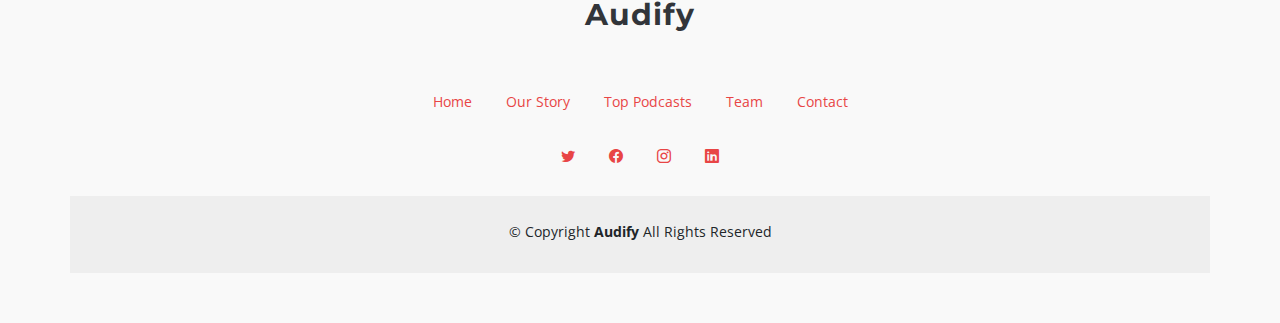
==== commit b46bb917: "connect each page with  other" ====
--- a/index.html
+++ b/index.html
@@ -479,7 +479,7 @@
               data-aos-delay="100"
             >
               <div class="member-img">
-                <img src="/assets/img/team/Abed.png" class="img-fluid" alt="" />
+                <img src="./assets/img/team/Abed.png" class="img-fluid" alt="" />
                 <div class="social">
                   <a
                     target="_blank"
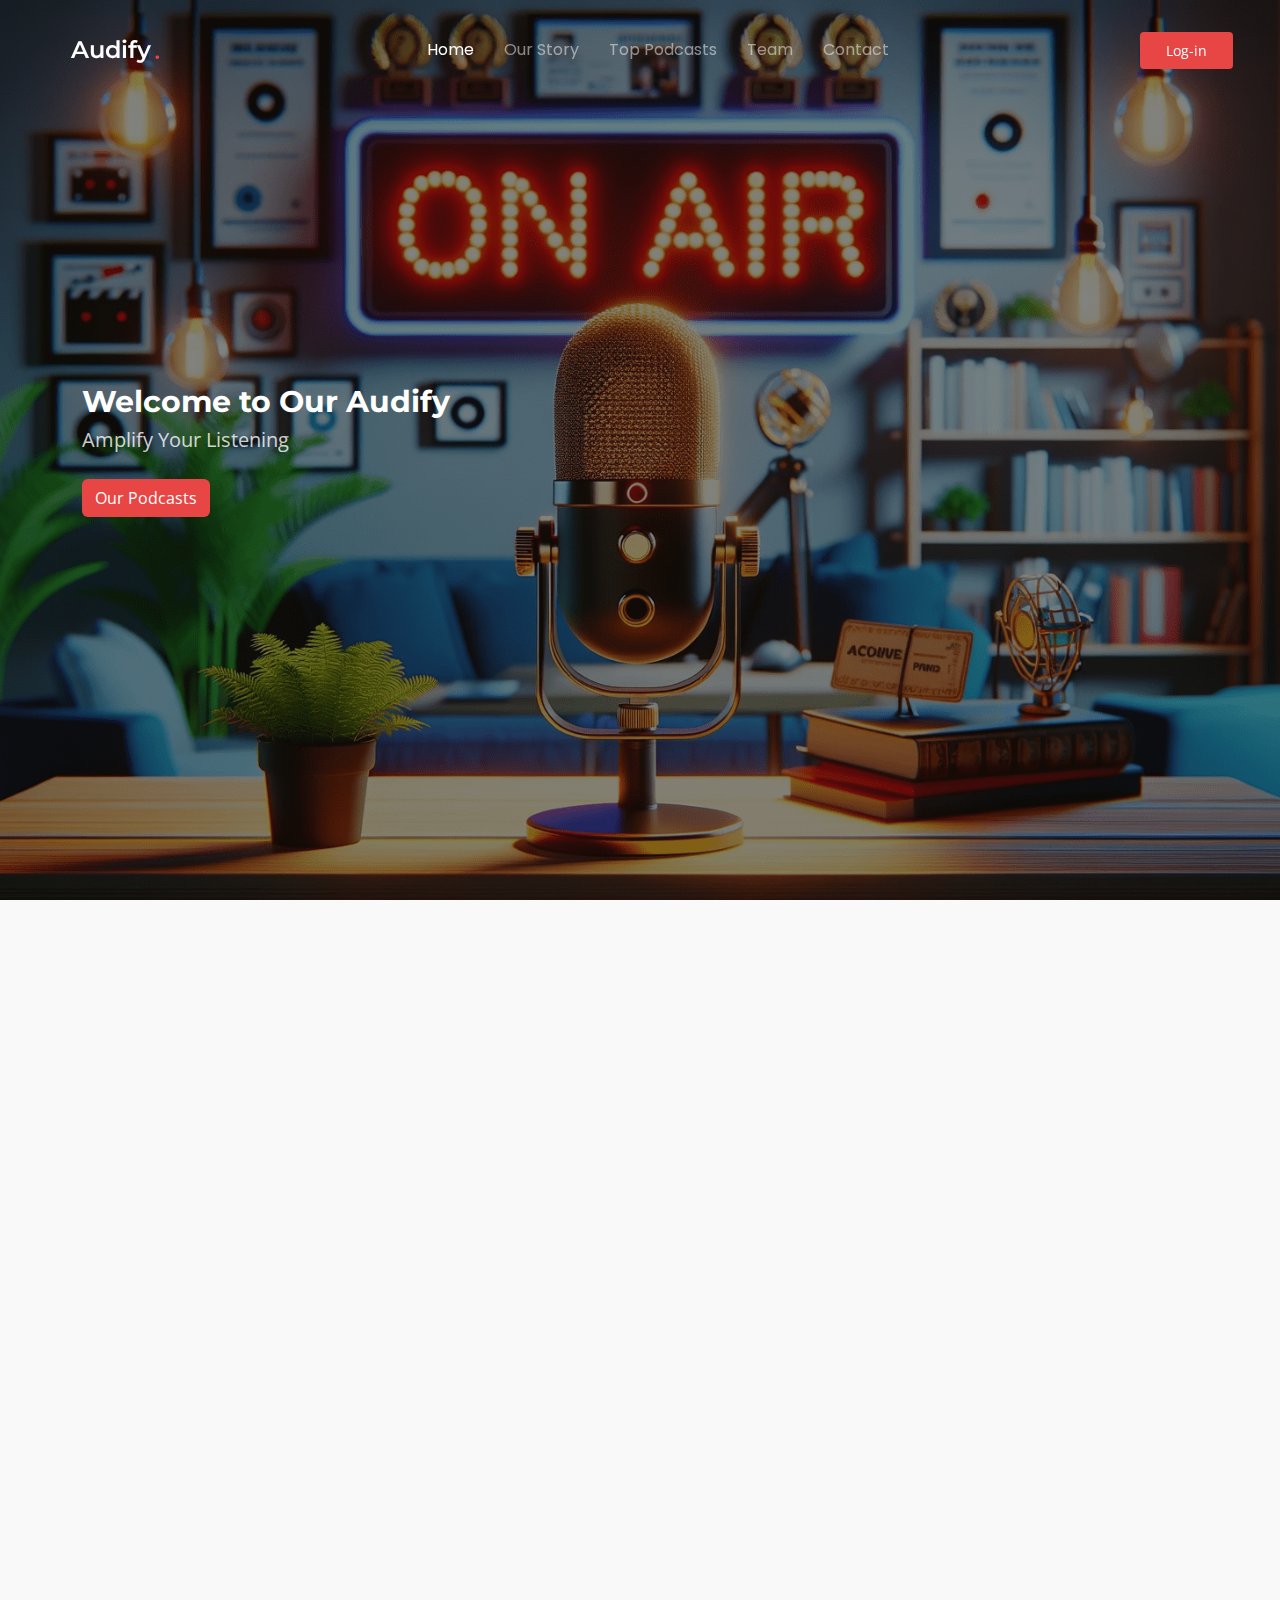
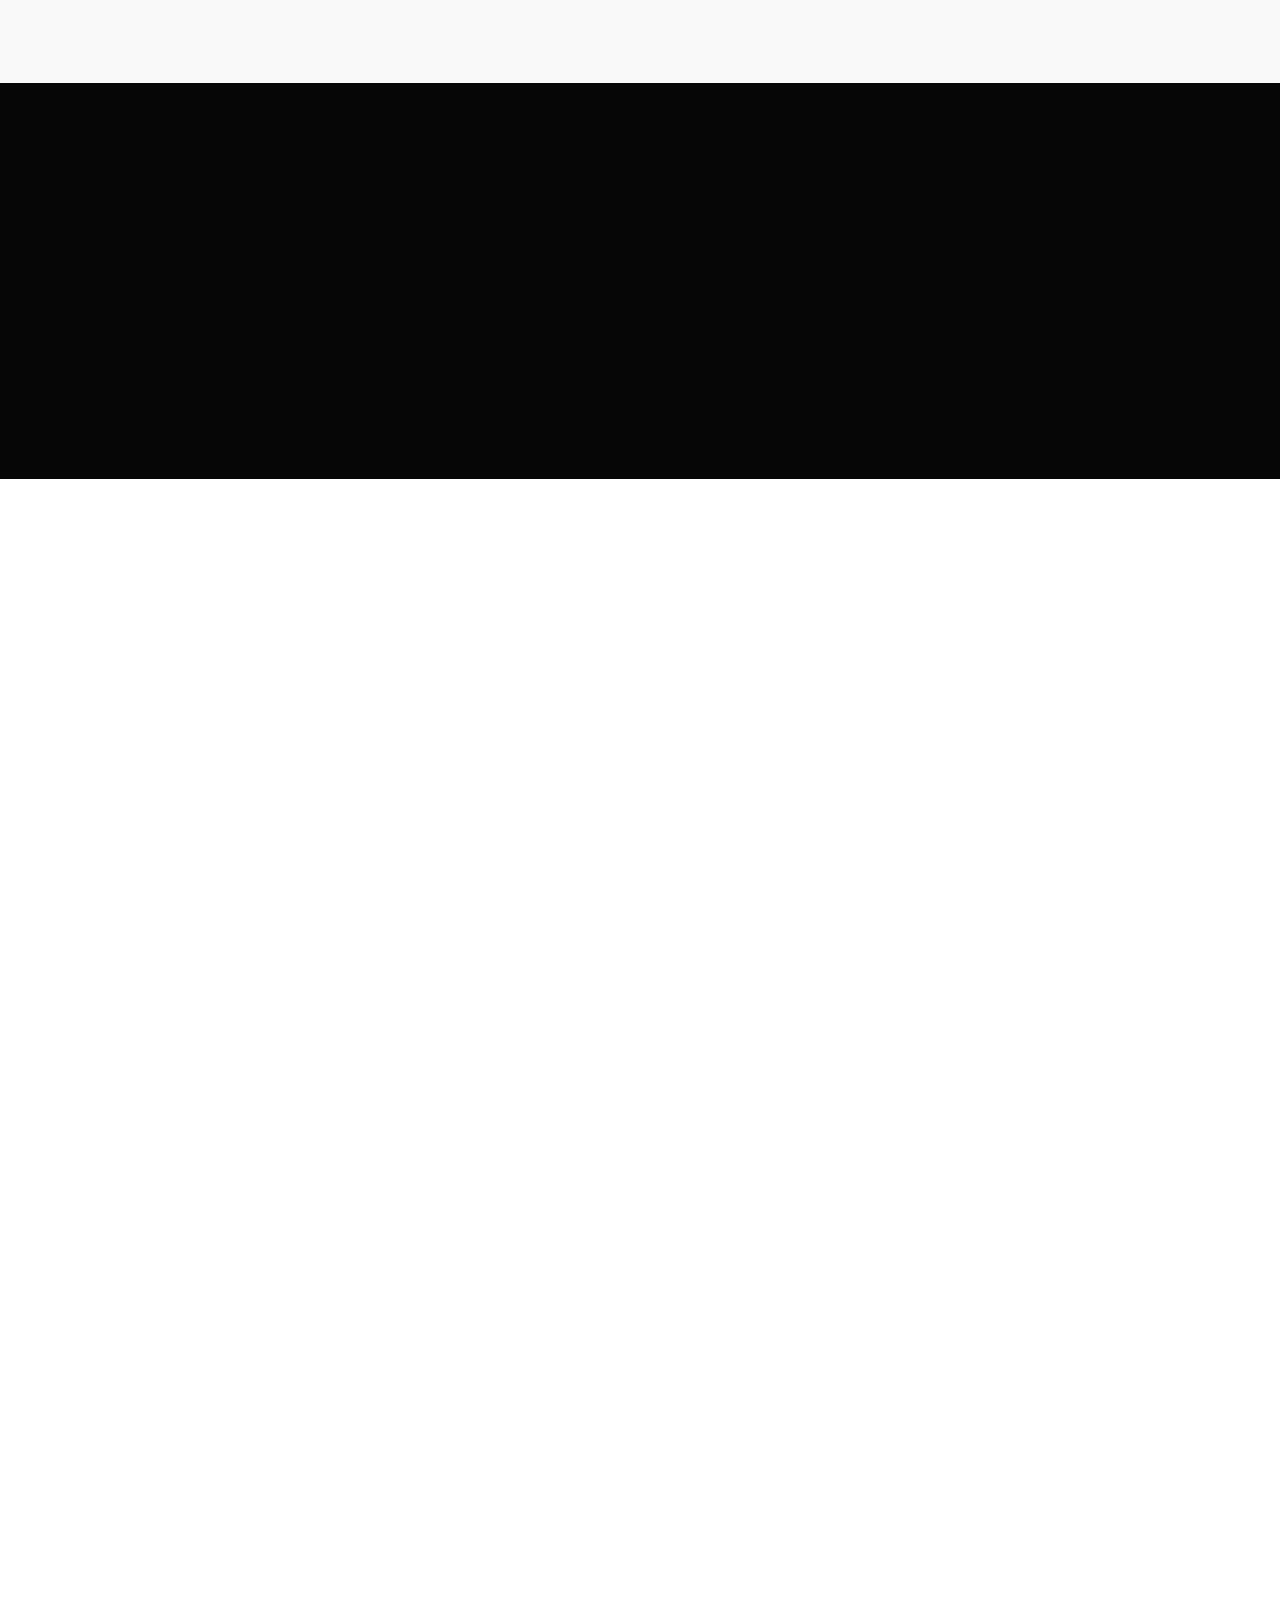
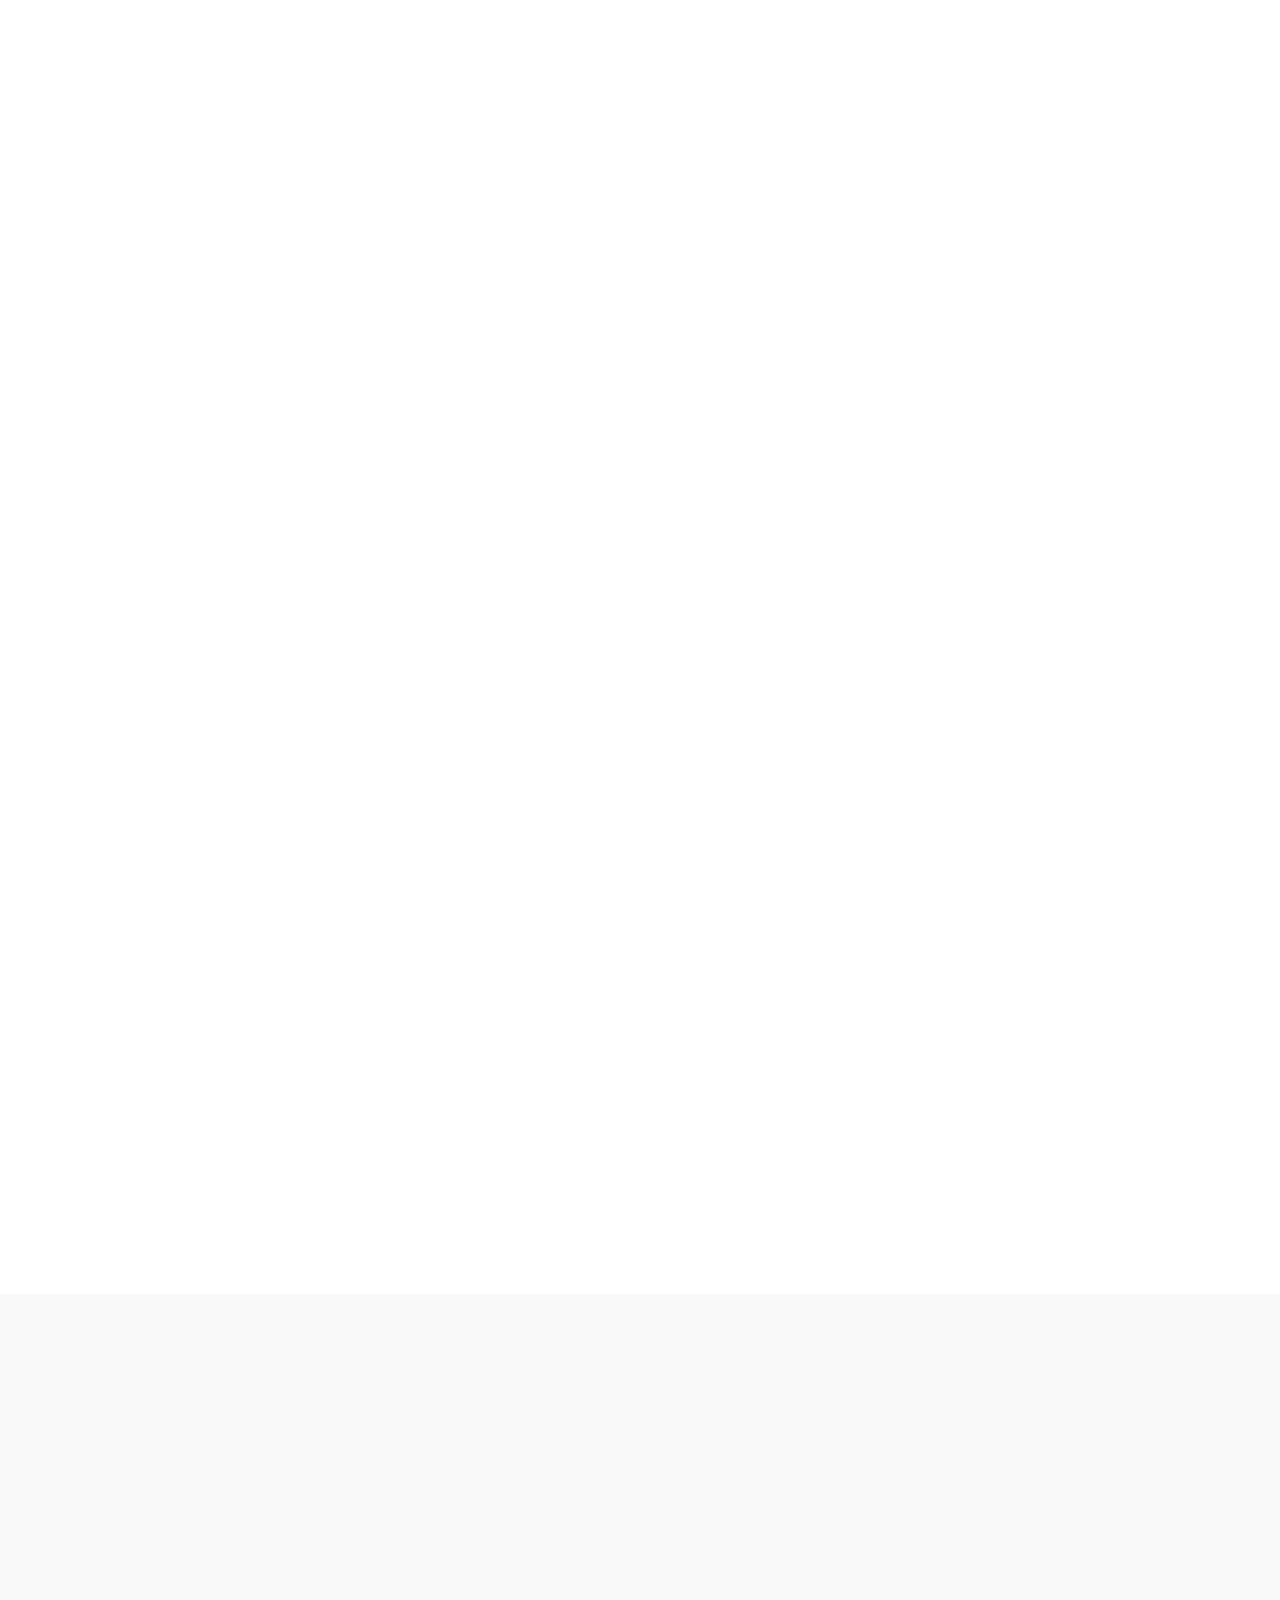
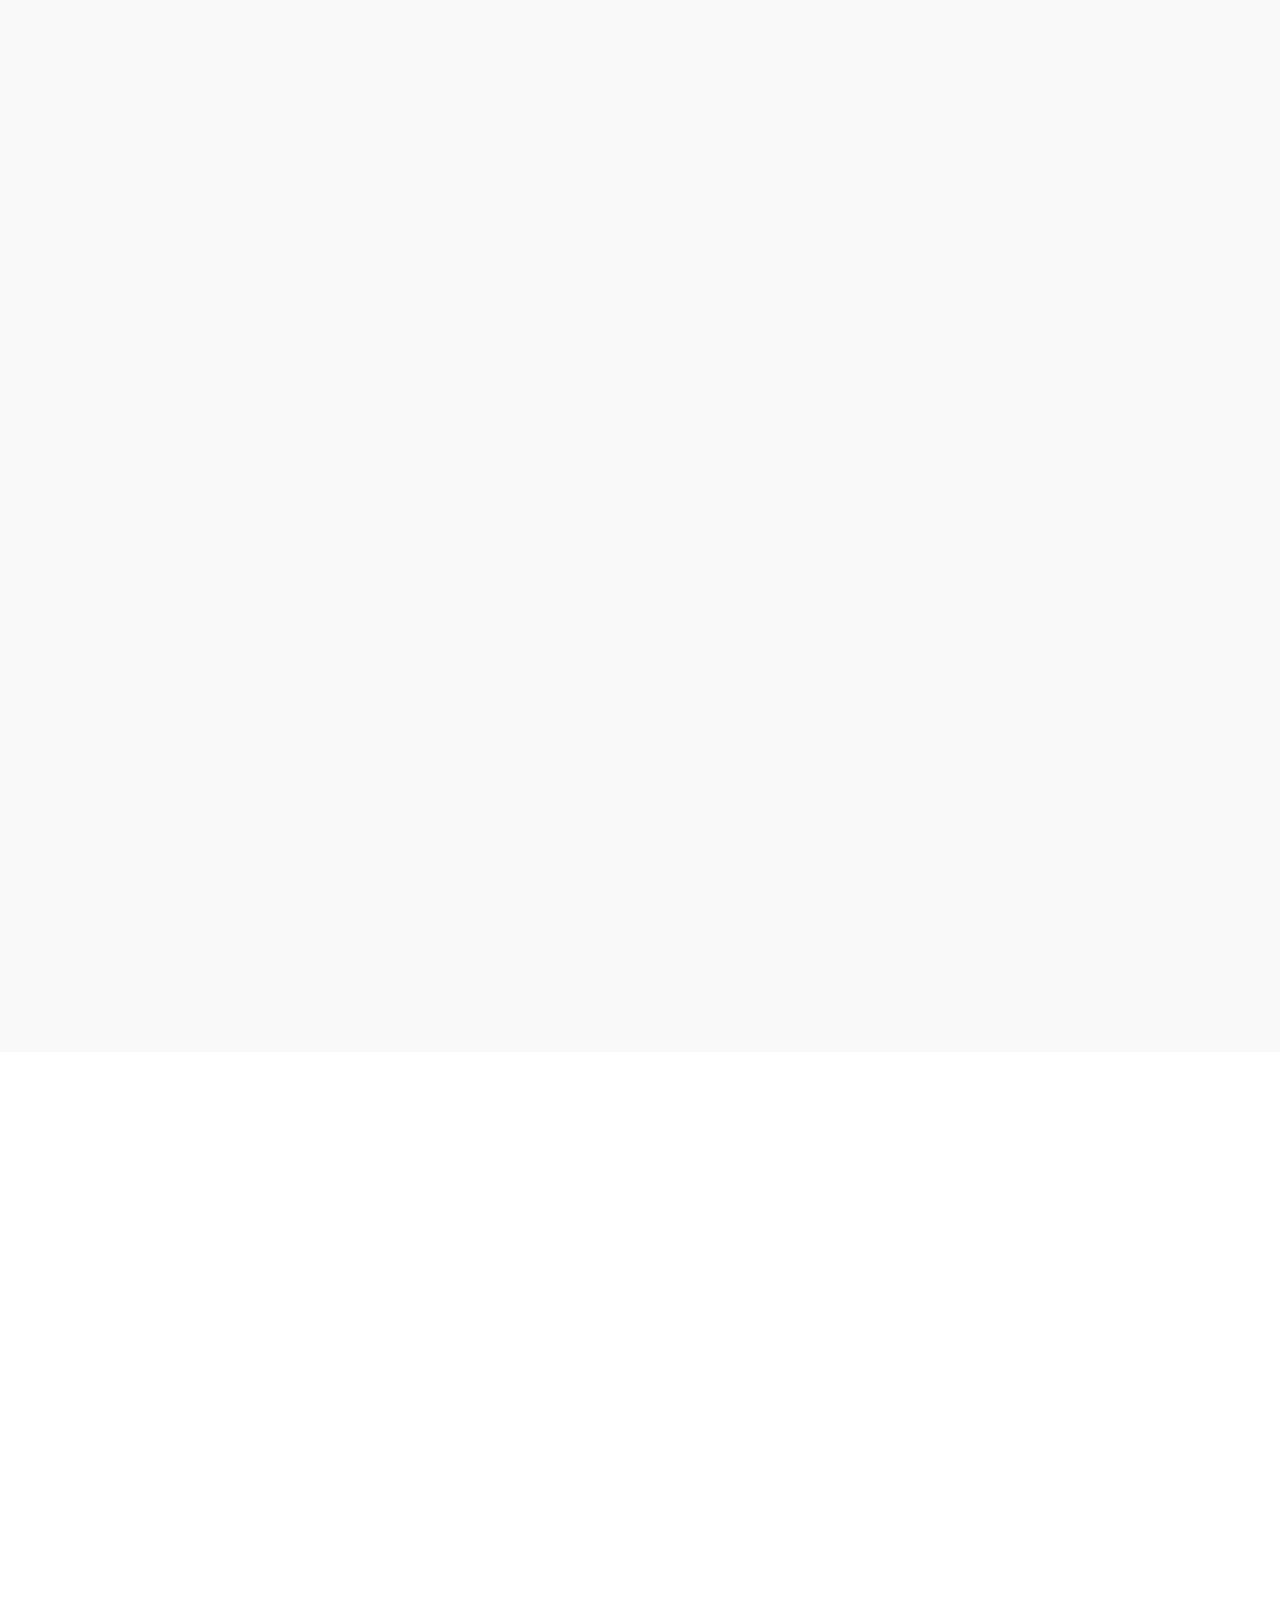
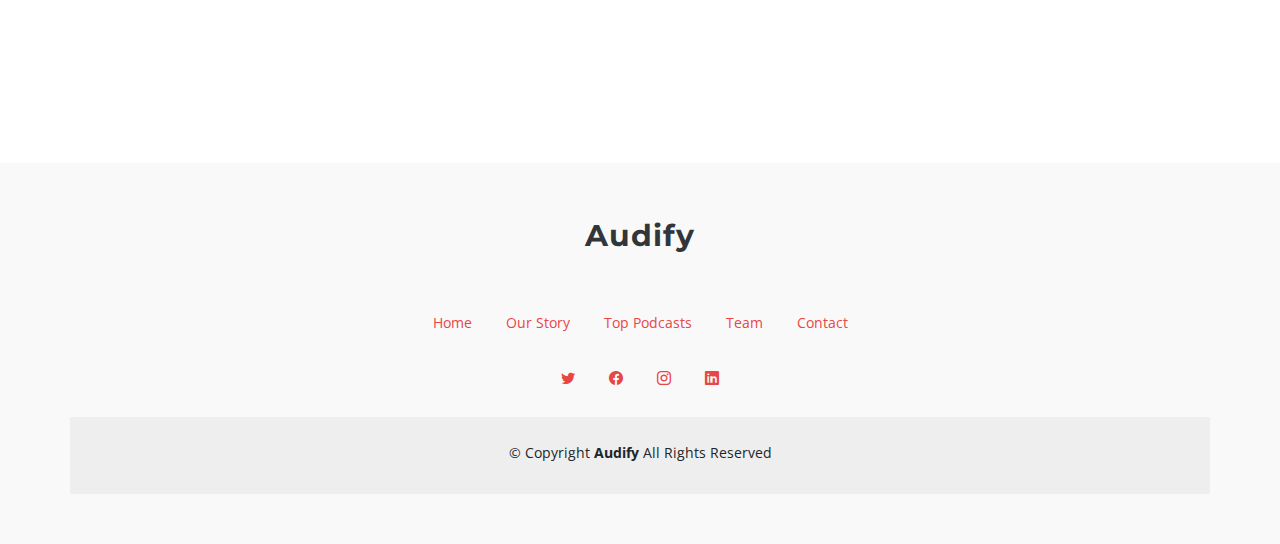
==== commit 324d3c8b: "update navbar in details page" ====
--- a/index.html
+++ b/index.html
@@ -6,9 +6,7 @@
     <title>Audify</title>
     <meta content="" name="description" />
     <meta content="" name="keywords" />
-    <!-- Favicons -->
-    <!-- <link href="assets/img/favicon.png" rel="icon" />
-    <link href="assets/img/apple-touch-icon.png" rel="apple-touch-icon" /> -->
+   
     <link rel="shortcut icon" href="./assets/img/main logo.png" type="image/x-icon">
 
     <!-- Fonts -->
@@ -38,13 +36,7 @@
     <!-- Main CSS File -->
     <link href="assets/css/main.css" rel="stylesheet" />
 
-    <!-- =======================================================
-  * Template Name: Append
-  * Template URL: https://bootstrapmade.com/append-bootstrap-website-template/
-  * Updated: Jun 27 2024 with Bootstrap v5.3.3
-  * Author: BootstrapMade.com
-  * License: https://bootstrapmade.com/license/
-  ======================================================== -->
+    
 <style>
   .social-icons {
   margin-top: 10px; /* Adjust vertical spacing between the two sections of links */
--- a/assets/css/main.css
+++ b/assets/css/main.css
@@ -1194,11 +1194,10 @@
 
 .features .features-item .features-img-bg img {
   position: absolute;
-  inset: 0;
   display: block;
-  width: 100%;
-  height: 100%;
-  object-fit: cover;
+  width: 522px;
+  height: 300px;
+  margin-top: 6%;
 }
 
 .features .features-item .image-stack {
@@ -1212,15 +1211,45 @@
   grid-row: 1;
   width: 100%;
   z-index: 1;
-}
+  margin-left: -14%;
+  margin-top: 14%;
+}
+@media (max-width: 768px) {
+  .features .features-item .image-stack .stack-back {
+    grid-column: 1 / -1;
+    margin-left: -6px;
+    margin-top: 8%;
+    width: 104%;
+  }
+}
+
 
 .features .features-item .image-stack .stack-front {
   grid-row: 1;
-  grid-column: 1/span 8;
+  grid-column: 1 / span 8;
   margin-top: 20%;
-  width: 100%;
+  width: 550px;
+  height: 324px;
   z-index: 2;
-}
+  margin-bottom: 22%;
+  margin-left: 30%;
+}
+@media (min-width: 768px) {
+  .features .features-item .image-stack .stack-front {
+    margin-top: 20%; 
+    margin-bottom: 22%; 
+    margin-left: 30%; 
+  }
+}
+
+@media (max-width: 576px) {
+  .features .features-item .image-stack .stack-front {
+    margin-top: 5%; 
+    margin-bottom: 5%; 
+    margin-left: -1%; 
+  }
+}
+
 
 /*--------------------------------------------------------------
 # Portfolio Section
